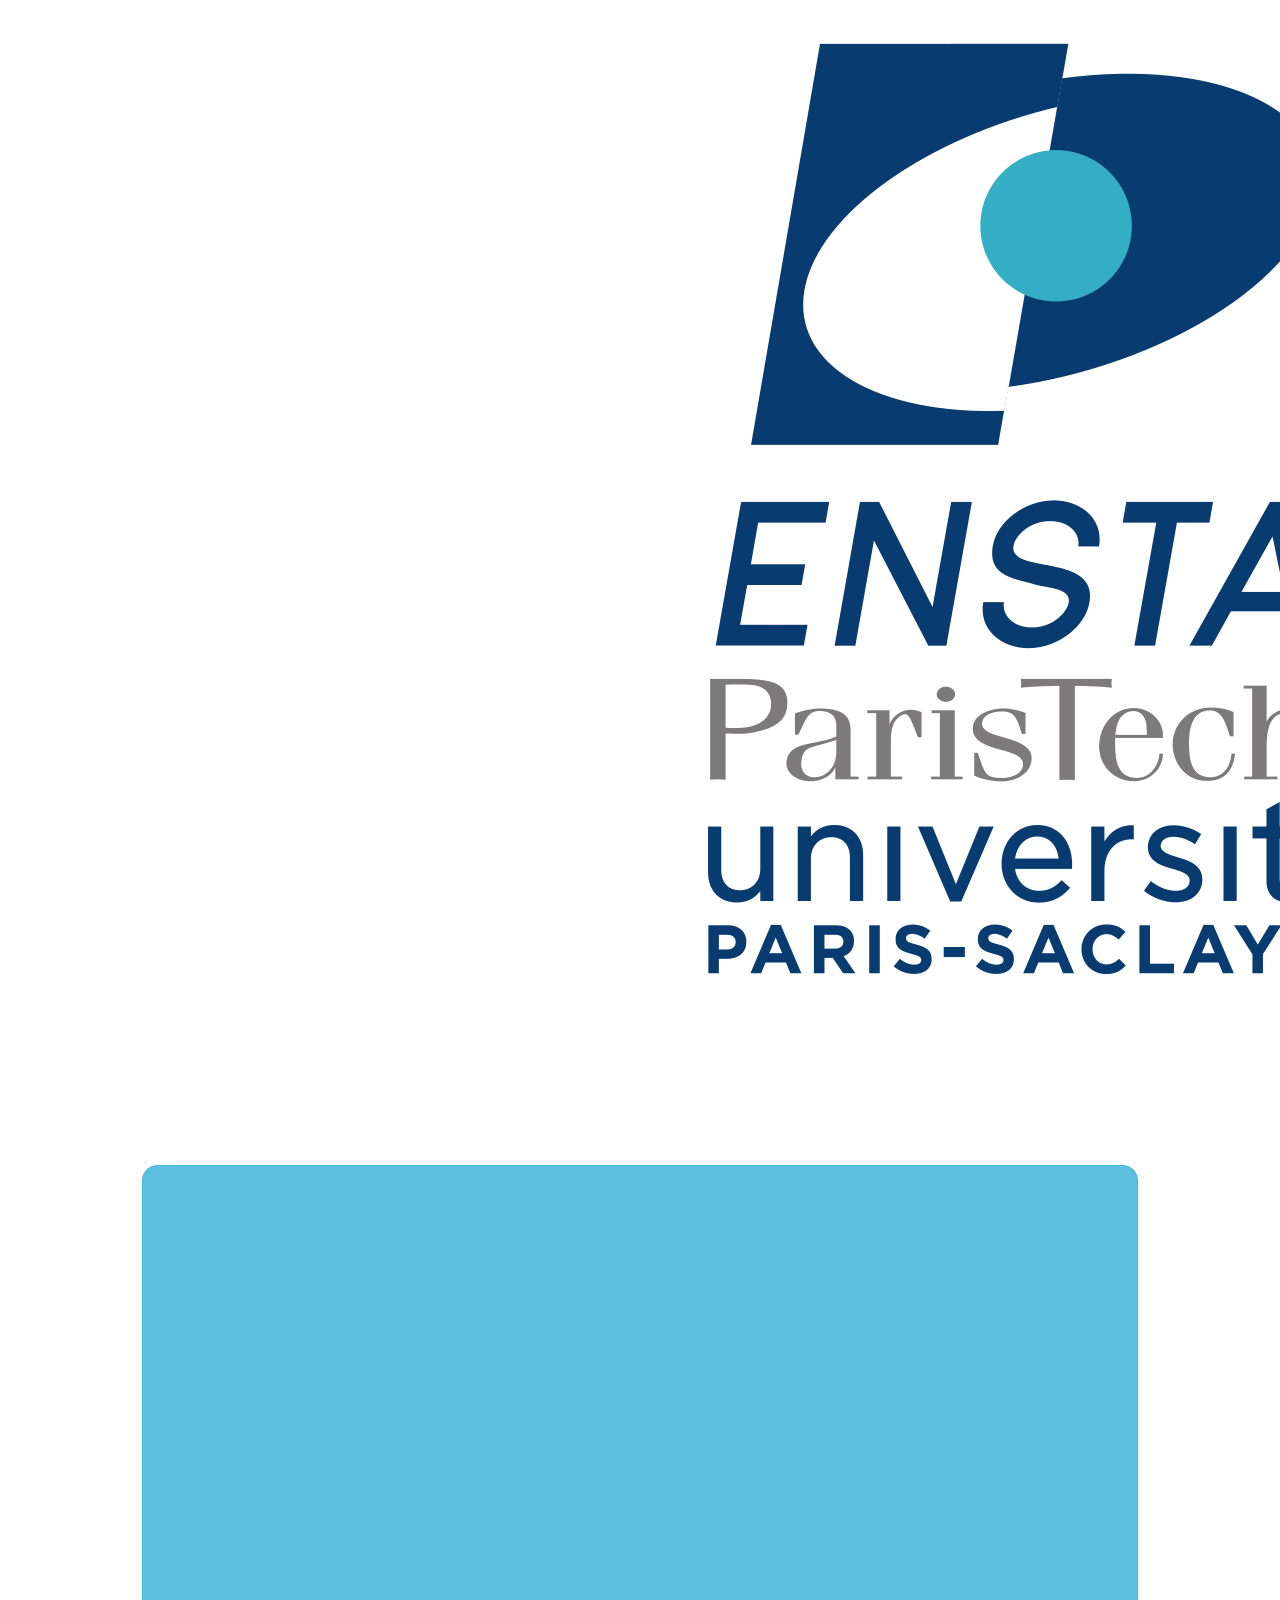
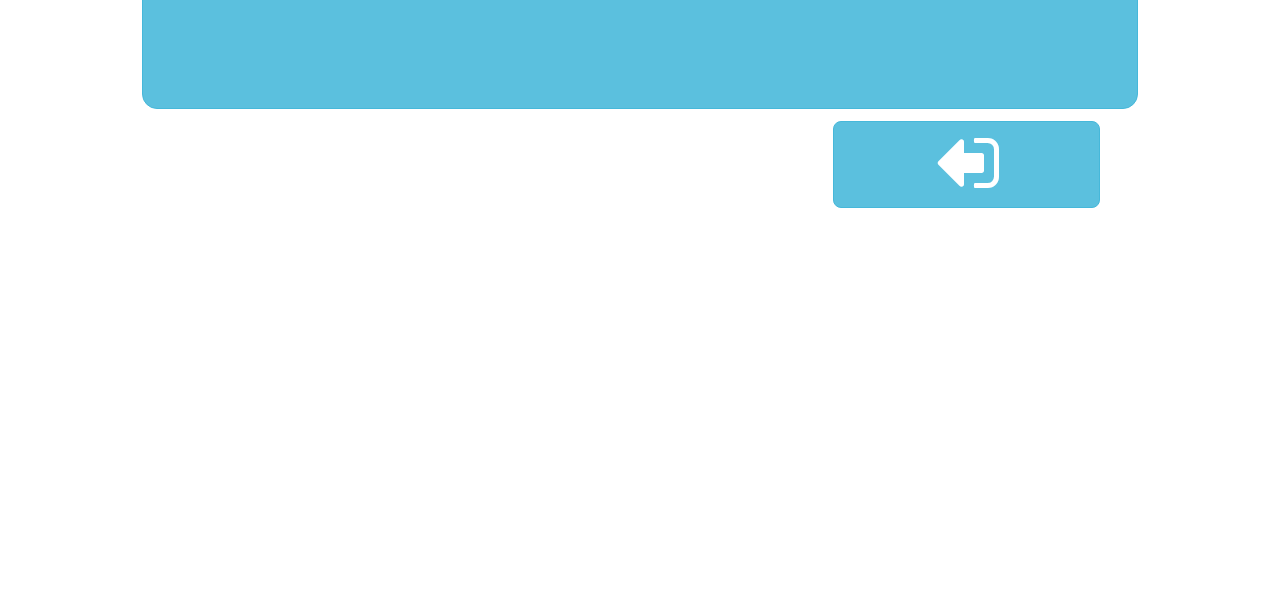
==== client/index.html @ 55a2e540 "server" ====
<!DOCTYPE html>
<html>
<head>
<meta charset="utf-8">


<meta name="viewport" content="width=device-width, initial-scale=1"/>
<!--
    surse externe
-->
<link rel="stylesheet" href="./css/bootstrap.min.css">
<link rel="stylesheet" type="text/css" href="css/bootstrap.min.css">
<link rel="stylesheet" type="text/css" href="font-awesome/css/font-awesome.min.css">
<link rel="stylesheet" type="text/css" href="css/sweetalert2.min.css">
<script type="text/javascript" src="./js/easeljs.min.js"></script>
<script type="text/javascript" src="./js/eventemitter2.min.js"></script>
<script type="text/javascript" src="./js/roslib.min.js"></script>
<!--
   am adaugat pentru view functia removeObject ca sa pot sterge path-ul 
-->
<script type="text/javascript" src="./js/ros2d.min.js"></script>
<script type="text/javascript" src="./js/nav2d.js"></script>
<script type="text/javascript" src="./js/jquery.min.js"></script>
<script type="text/javascript" src="./js/bootstrap.min.js"></script>
<script type="text/javascript" src="js/sweetalert2.min.js"></script>

<!--
    surse interne
-->
<link rel="stylesheet" type="text/css" href="css/start.css">
<script type="text/javascript" src="./js/hbba.js"></script>
<script type="text/javascript" src="js/hmi.js"></script>
<script type="text/javascript" src="js/language.js"></script>
<script type="text/javascript" src="./js/dashboard.js"></script>
<script type="text/javascript" src="js/functions.js"></script>
<script type="text/javascript" src="js/record_questions.js"></script>
<script type="text/javascript" src="js/start_recording.js"></script>
</head>

<body onload="init()">
    
        <!--
            modulul pentru harta
        -->
        <div id="nav"></div>
        <!--
            modulul pentru logo-ul ensta
        -->
        <div id="logo">
            <img src="./img/ensta.png" alt="" style="margin-left: 30%">

            <!--
            butonul pentru afisare
            <button type='button' class='btn btn-info' id='show_map'><span class="btn-main-game-span"></span> </button>
             -->
        </div>
        <!--
            modulul pentru experiment
        -->
        <div id="experiment">

            <!--
                Pagina de start ce contine butonul de start
            -->
            <div id ="start_page">
                <div class="container-app">
                    <div class="row">
                        <div class="col-md-12 col-lg-12" id="info">
                            <h1 id="info_main" class="el_blue"></h1>
                        </div>
                    </div>
                    <!-- <div class="smallempty"></div> -->
                    <div class="bigempty"></div>
                    <div class="row">

                        <button type='button' class='btn btn-info btn-index-game' id='start_quest'><span class="btn-main-game-span"></span> </button>
                    </div>
                </div>
            </div>

            <!--
                Pagina pentru chestionar. Contine:
                -intro unde este afisat butonul de QUIT
                -app unde sunt afisate intrebarile
                -end_quest unde este afisat mesajul de multumire dupa terminarea chestionarului
            -->
            <div id="questions_page">
                <div class="container-app">
                    <div class="row" id="intro">
                        <div class="tinyempty"></div>
            
                        <div class="col-md-6 col-lg-6">
                            <h1 class="el_blue" id="quest_no"></h1>
                        </div>
                        <div class="col-md-6 col-lg-6">
                            <!-- add the buton here for quit -->
                            <button class='btn btn-info btn-game' type='button' id='return'><i class="fa fa-sign-out fa-rotate-180 fa-5x"></i><span class="btn-game-span"> </span></button>
                        </div>
                    </div>
                    <div class="row" id="app">
                        <div class="smallempty"></div>
                        <div class="col-md-12 col-lg-12" id="questions">
                            <h1 class="centering" id="top"></h1>
                            <div class="smallempty"></div>
                            <h1 id="question"></h1>
                            <div class="empty"></div>
                            <!-- <h3 class="centering" id="indiciu"></h3> -->
                        </div>
            
                        <div class="col-md-12 col-lg-12" id="answers">
                            <div class="empty"></div>
                            <!-- here there will be the buttons for the answers. -->
                            
                        </div>
                    </div>
            
                    <div class="row">
                        <div class="col-md-12 col-lg-12" id="end_quest">
                            <div class="bigempty"></div>
                            <h1 class="el_blue" id="end"></h1>
                        </div>
                    </div>
                </div>
            </div>

        </div>
        
        
</body>

</html>
---- client/css/start.css ----
html, body {
	background-color: white;
	font-family: 'Sans-Serif';
	width: 100%;
	height: 100%;
}

h1 {
	text-align: center;
	font-size: 40px;
}
h2 {
	text-align: center;
	font-size: 28px;
}

h3 {
	text-align: center;
	font-size: 15px;
}

#info {
	text-align: center;
}

#info_main_games {
	font-size: 7vh;
}

#includedContent {
	width: 100%;
	/* height: 10%70px; */
	height: 50px;
	background-color: #ef9b0f;
}

.datetime {
	color: #001E67;
}

.menu {
	display: inline;
	white-space: nowrap;
}

.game {
	text-align: center;
}

#btn-menu {
	float: left;
	background-color: red;
}

.container {
	text-align: center;
	vertical-align: text-top;
}

.container-enrichme {
	max-width: 85%;
	margin-left: 7.5%;
}

.container-app {
	max-width: 95%;
	margin-left: 2.5%;
}
.container_modified {
	max-width: 95%;
	/*margin-left: 10%;*/
	text-align: center;
	/*float: right;*/
}

.btn-xlarge {
	padding: 45px 32px;
	line-height: normal;
	-webkit-border-radius: 8px;
	-moz-border-radius: 8px;
	border-radius: 8px;
	margin-right: 2%;
	margin-bottom: 2%;
	max-width: 50%;
}

.btn-container {
	max-width: 80%;
	/*float: right;*/
	text-align: center;
	margin-left: 10%;
	/*margin-: %;*/
}

.btn-index-game {
	/* width: 90%; */
	/* height: 25%; */
	margin-left: 10%;
	width: 80%;
	height: 100%;
	font-size: 27.5vh;
	border-radius: 15px;
	/* vertical-align: text-top; */
	/*margin-top: 2%;*/
}

.btn-index-game_demo {
	width: 95%;
	height: 37%;
	font-size: 5vh;
	border-radius: 10px;
	/*margin-top: 2%;*/
}



.btn-span {
	color: white;
	font-size: 111%;
}

.btn-main-game-span {
	color: white;
	font-size: 150%;
	margin-left: 29%;
}

.btn-huge {
	/*padding: 40px 30px;*/
	width: 31%;
	height: 25%;
	font-size: 45px;
	line-height: normal;
	-webkit-border-radius: 8px;
	-moz-border-radius: 8px;
	border-radius: 8px;
	margin-right: 2%;
	margin-bottom: 2%;
	word-wrap: normal;
	white-space: normal;
}

.btn-game {
	/* padding: 13px 18px; */
	margin-left: 30%;
	width: 45%;
	height: 20%;
	/*padding: 3% 3.1%;*/
	/*font-size: 20px;*/
	line-height: normal;
	-webkit-border-radius: 8px;
	-moz-border-radius: 8px;
	border-radius: 8px;
	white-space: normal;
}

.btn-game-span {
	font-size: 6vh;
}

#top {
	font-size: 4vh;
}

#end {
	margin-top: 20%;
	font-size: 18vh;
}

#question{
	font-size: 5vh;
	color: blue;
}

.btn-main-menu {
	/* padding: 13px 18px; */
	width:  18%;
	height: 90%;
	font-size: 250%;
	/*padding: 3% 3.1%;*/
	/*font-size: 20px;*/
	line-height: normal;
	-webkit-border-radius: 8px;
	-moz-border-radius: 8px;
	border-radius: 8px;
	margin-left: 5%;
}

.btn-ans {
	/*padding: 70px 27px;*/
	/*padding: 30px 25px;*/
	width: 30%;
	height: 200px;
	font-size: 4.5vh;
	line-height: normal;
	-webkit-border-radius: 8px;
	-moz-border-radius: 8px;
	border-radius: 10px;
	margin: 15px;
	white-space: normal;
	/*margin-top: 10px;*/
}

.empty {
	margin-top: 5%;
}

.smallempty {
	margin-top: 2.5%;
}

.tinyempty {
	margin-top: 1%;
}
.bigempty {
	margin-top: 10%;
}

.button {
	font-size: 2.5em;
	display: inline;
}

.el_blue {
	color: blue;
	font-size: 55px;
}

#whattodo{
	/*for physical*/
	font-size: 55px;
}

.centering {
	text-align: center;
}

/* .demo_games {
	margin-top: 0%;
} */

#outer {
	width:  100%;
	text-align: center;
}

.menu_item {
	height: 95%;
}

.btn-modal {
	display: inline;
	width: 20%;
	height: 15%;
	font-size: 40px;
	line-height: normal;
	-webkit-border-radius: 8px;
	-moz-border-radius: 8px;
	border-radius: 8px;
	margin-right: 2%;
	margin-bottom: 2%;
	word-wrap: normal;
	white-space: normal;

}

.modal-xlg {
	width: 60%;
	margin: auto;
}

/* END GAME si FEEDBACK GAMES */
#congrat {
	font-size: 6.5vh;
}

#stat, #time_game {
	font-size: 4.5vh;
}

#finish_title{
	font-size:  6vh;
}
#finish_subtitle {
	font-size: 4.5vh;
}

/* #score_feedback_info, #times_feedback_info {
	font-size: 4vh;
} */

.swal2-styled.swal2-confirm {
	font-size: 5vh;
}

.swal2-styled.swal2-cancel {
	font-size: 5vh;
}
h2#swal2-title.swal2-title {
	font-size: 9vh;
}

div#swal2-content.swal2-content{
	font-size: 6vh;
}

#docking {
	color: white;
}

.text_center {
	text-align: center;
}


#logo {
	margin-left: 30%;
	background-color: white;
}


.login-page-center {
	padding-top: 20%;
	padding-bottom: 20%;
	padding-left: 20%;
	padding-right: 20%;
}

.dan_page {
	width: 100%;
	height: 100%;	
}
.dan_frame {
	width: 100%;
	height: 100%;
	padding-top: 10%;
	padding-bottom: 10%;
	padding-left: 10%;
	padding-right: 10%;
}
.dan_frame_text {
	width: 100%;
	height: 80%;
	text-align: left;
}
.dan_frame_btn {
	width: 10%;
	height: 10%;
	margin-bottom: 5%;
	margin-top: 5%;
	margin-left: 45%;
	margin-right: 45%;
}

.dan_main_page_left {
	width: 25%;
	height: 100%;
	display: inline-block;
	float: left;
}
.dan_main_page_mid {
	width: 49%;
	height: 100%;	
	display: inline-block;
	float: left;
}
.dan_main_page_right {
	width: 25%;
	height: 100%;	
	display: inline-block;
}
.dan_main_page_taks {
	width: 100%;
	height: 50%;	
	padding-top: 5%;
	padding-bottom: 5%;
	padding-left: 5%;
	padding-right: 5%;
}
.dan_main_page_intervention {
	width: 100%;
	height: 50%;	
	padding-top: 5%;
	padding-bottom: 5%;
	padding-left: 5%;
	padding-right: 5%;
}
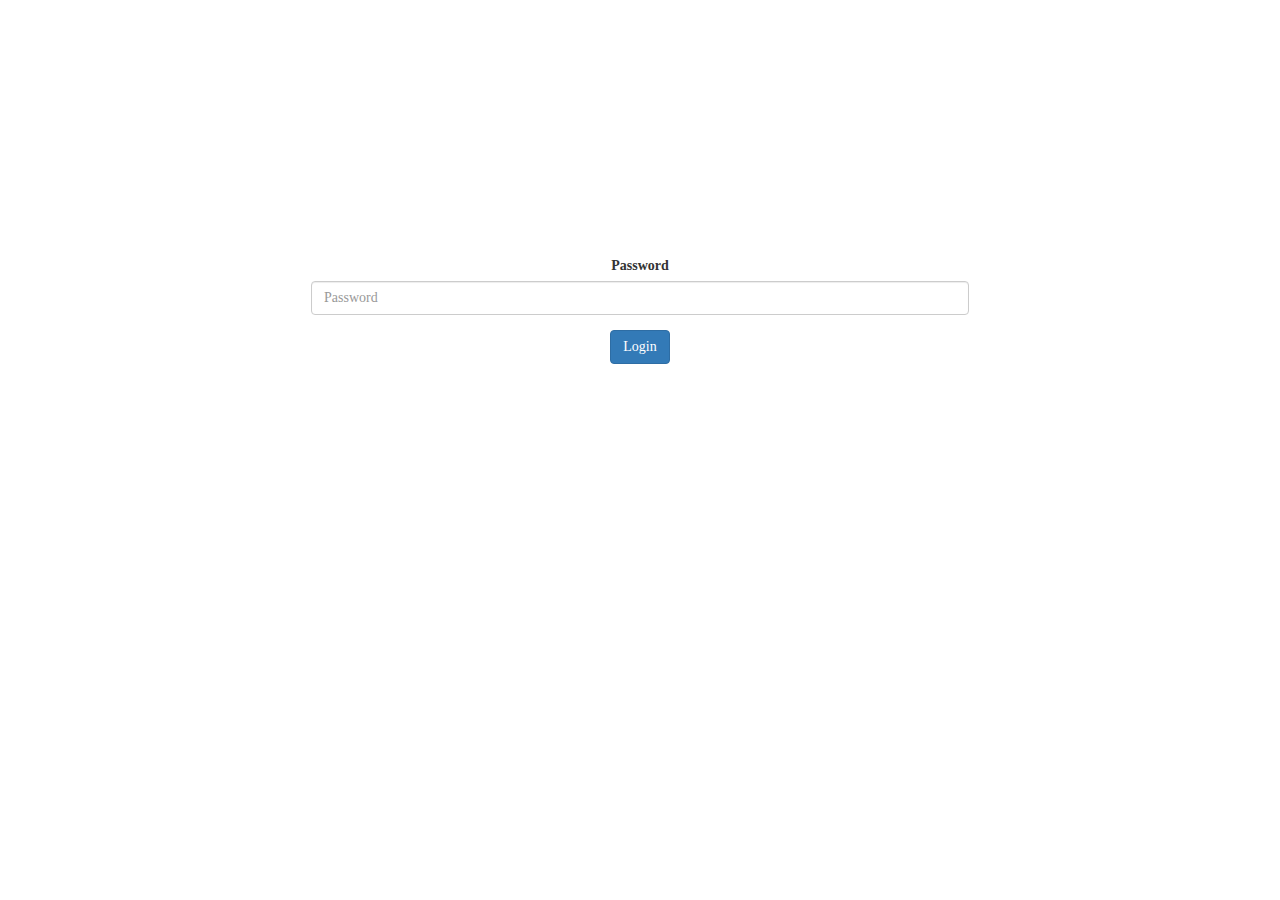
==== commit 93401f32: "patch" ====
--- a/client/index.html
+++ b/client/index.html
@@ -8,13 +8,16 @@
 <!--
     surse externe
 -->
-<link rel="stylesheet" href="./css/bootstrap.min.css">
 <link rel="stylesheet" type="text/css" href="css/bootstrap.min.css">
 <link rel="stylesheet" type="text/css" href="font-awesome/css/font-awesome.min.css">
 <link rel="stylesheet" type="text/css" href="css/sweetalert2.min.css">
+<link rel="stylesheet" type="text/css" href="css/bootstrap-slider.min.css">
+<link rel="stylesheet" type="text/css" href="css/pannellum.css">
 <script type="text/javascript" src="./js/easeljs.min.js"></script>
 <script type="text/javascript" src="./js/eventemitter2.min.js"></script>
 <script type="text/javascript" src="./js/roslib.min.js"></script>
+<script type="text/javascript" src="./js/mjpegcanvas.min.js"></script>
+<script type="text/javascript" src="./js/pannellum.js"></script>
 <!--
    am adaugat pentru view functia removeObject ca sa pot sterge path-ul 
 -->
@@ -23,108 +26,385 @@
 <script type="text/javascript" src="./js/jquery.min.js"></script>
 <script type="text/javascript" src="./js/bootstrap.min.js"></script>
 <script type="text/javascript" src="js/sweetalert2.min.js"></script>
+<script type="text/javascript" src="js/bootstrap-slider.min.js"></script>
 
 <!--
     surse interne
--->
-<link rel="stylesheet" type="text/css" href="css/start.css">
 <script type="text/javascript" src="./js/hbba.js"></script>
 <script type="text/javascript" src="js/hmi.js"></script>
 <script type="text/javascript" src="js/language.js"></script>
-<script type="text/javascript" src="./js/dashboard.js"></script>
 <script type="text/javascript" src="js/functions.js"></script>
 <script type="text/javascript" src="js/record_questions.js"></script>
 <script type="text/javascript" src="js/start_recording.js"></script>
+
+//pentru harta
+<script type="text/javascript" src="./js/dashboard.js"></script>
+
+bootstrap-slider
+-->
+<link rel="stylesheet" type="text/css" href="css/start.css">
+<link rel="stylesheet" type="text/css" href="css/chat.css">
+<script type="text/javascript" src="js/wsros.js"></script>
+<script type="text/javascript" src="js/login_page.js"></script>
+<script type="text/javascript" src="js/experiment_info_page.js"></script>
+<script type="text/javascript" src="js/tiago_info_page.js"></script>
+<script type="text/javascript" src="js/pre_questions_page.js"></script>
+<script type="text/javascript" src="js/task_info_page.js"></script>
+<script type="text/javascript" src="js/main_page.js"></script>
+<script type="text/javascript" src="js/post_questions_page.js"></script>
+<script type="text/javascript" src="js/thank_you_page.js"></script>
+<script type="text/javascript" src="js/main.js"></script>
+<script type="text/javascript" src="js/trust_map.js"></script>
+<script type="text/javascript" src="js/chat.js"></script>
 </head>
 
-<body onload="init()">
+<body onload="init();init_map()">
     
-        <!--
-            modulul pentru harta
+
+    <div id="login_page">
+            <div class="container login-page-center">
+                <!--
+                <div class="form-group">
+                    <label for="login_page_user">User</label>
+                    <input type="text" class="form-control" id="login_page_user" aria-describedby="login_page_user_help" placeholder="Enter user">
+                    <small id="login_page_user_help" class="form-text text-muted">We'll never share your username with anyone else.</small>
+                </div>
+                -->
+                <div class="form-group">
+                    <label for="login_page_password">Password</label>
+                    <input type="text" class="form-control" id="login_page_password" placeholder="Password">
+                </div>
+                <button id="login_page_login_btn" onclick="login_page_login_btn_click()" class="btn btn-primary">Login</button>
+                <div id="login_page_text">
+        
+                </div>
+            </div>
+    </div>
+
+
+    <div id="experiment_info_page" class="dan_page">
+        <div class="dan_frame">
+            <div class="container dan_frame_text">
+                <p id="experiment_info_page_text">
+
+                </p>
+            </div>
+            <button id="experiment_info_page_next_btn" onclick="experiment_info_page_next_btn_click()" class="btn btn-primary dan_frame_btn">
+                Next
+            </button>
+        </div>
+    </div>
+
+    <div id="tiago_info_page" class="dan_page">
+        <div class="dan_frame">
+            <div class="container dan_frame_text">
+                <h1>
+                TIAGo Robot
+                </h1>
+                <div class="tiago_info_page_div">
+                        <p>TIAGo is a robot developed by PAL Robotics, in Spain.
+                        It features:</p>
+                        <ul>
+                        <li>A lidar that helps with the localisation inside the room </li>
+                        <li>A mobile base for moving inside the room</li>
+                        <li>A mobile head with an RGB camera used for viewing and scanning of the enviroment</li>
+                        </ul>
+                </div>
+                <div class="tiago_info_page_div">
+                    <img src='img/tiagofull.JPG' class='rounded float-right' height='300' width='300' style="transform: rotate(90deg);">
+                </div>
+            </div>
+            <button id="tiago_info_page_next_btn" onclick="tiago_info_page_next_btn_click()" class="btn btn-primary dan_frame_btn">
+                Next
+            </button>
+        </div>
+    </div>
+
+
+
+    <div id="task_info_page"  class="dan_page">
+        <div class="dan_frame">
+
+            <div class="container dan_frame_text">
+                <div id="task_info_page_text_1" class="task_info_page_text" hidden>
+                    <div id="task_info_page_task_1_text" class="task_info_page_task_text">
+
+                    </div>
+                    <h1>
+                        How difficult you find this task for Tiago?
+                    </h1>
+                    <div id="task_info_page_task_1_feedback_div" class="task_info_page_feedback_div">
+                        <input id="task_info_page_task_1_slider" type="range"/>
+                    </div>
+                    <div class="task_info_page_task_button">
+                            <button class="btn btn-primary" onclick='task_info_page_task_submit(1)'>Submit</button>
+                    </div>
+                </div>
+
+                <div id="task_info_page_text_2" class="task_info_page_text" hidden>
+                    <div id="task_info_page_task_2_text" class="task_info_page_task_text">
+
+                    </div>
+                    <h1>
+                        How difficult you find this task for Tiago?
+                    </h1>
+                    <div id="task_info_page_task_2_feedback_div" class="task_info_page_feedback_div">
+                        <input id="task_info_page_task_2_slider" type="range"/>
+                    </div>
+                    <div class="task_info_page_task_button">
+                        <button class="btn btn-primary" onclick='task_info_page_task_submit(2)'>Submit</button>
+                    </div>
+                </div> 
+                <div id="task_info_page_text_3" class="task_info_page_text" hidden>
+                    <div id="task_info_page_task_3_text" class="task_info_page_task_text">
+
+                    </div>
+                    <h1>
+                        How difficult you find this task for Tiago?
+                    </h1>
+                    <div id="task_info_page_task_3_feedback_div" class="task_info_page_feedback_div">
+                        <input id="task_info_page_task_3_slider" type="range"/>
+                    </div>
+                    <div class="task_info_page_task_button">
+                        <button class="btn btn-primary" onclick='task_info_page_task_submit(3)'>Submit</button>
+                    </div>
+                </div> 
+                <!--
+                    : in functie de daca avem sau nu chat
+                -->
+                <div id="task_info_page_text_4" hidden>
+                        <div id="task_info_page_points_text">
+    
+                        </div>
+                        <button id="task_info_page_next_btn" onclick="task_info_page_next_btn_click()"  class="btn btn-primary dan_frame_btn">
+                            Next
+                        </button>
+                </div>   
+                <div id="task_info_page_text_5" hidden>
+                        <div id="task_info_page_ui_text">
+    
+                        </div>
+                        <button id="task_info_page_next_btn" onclick="task_info_page_next_btn_click()"  class="btn btn-primary dan_frame_btn">
+                            Next
+                        </button>
+                </div>                
+            </div>
+        </div>
+    </div>
+
+
+
+    <div id="pre_questions_page" class="dan_page">
+        <div class="dan_frame">
+
+            <div class="container dan_frame_text">
+                <h1>
+                    Pre-experiment Questionnaire
+                </h1>
+
+            </div>
+        </div>
+    </div>
+
+    <div id="main_page" class="dan_page">
+        <div id="main_page_task_intervetion" class="dan_main_page_left">
+                <div id="main_page_task_intervetion_task" class="dan_main_page_taks">
+                    <!--
+                        Înainte erau task-urile aici
+                    -->
+                    <div class="card text-center">
+                        <div class="card-header">
+                                <button id="main_page_finish_experiment_btn" class="btn btn-danger" onclick="main_page_finish_experiment()">Finish experiment</button>
+                                <div id ="main_page_total_score">
+                                    Total Score : 0
+                                </div>
+                                <div id ="main_page_timer">
+                                    Timer : no timer
+                                </div>
+                                <div id ="main_page_task_robot_status">
+                                    Status : no status
+                                </div>
+                        </div>
+                        <div class="card-body">
+                            <button id="main_page_chose_task_btn" class="btn btn-success" onclick="main_page_chose_task()">Chose next task</button>
+                        </div>
+                        <div class="card-body">
+                            <p></p>
+                            <button id="" class="btn btn-primary" onclick="main_page_info_button()">Informations about interface</button>
+                        </div>
+                        <div class="card-body">
+                            <div id="main_page_task_intervetion_intervention_button_div">
+                                <p></p>
+                                <button id="main_page_task_intervetion_intervention_btn" class="btn btn-success" onclick="main_page_intervention()">Have an intervention</button>
+                            </div>
+                        </div>
+                        <div class="card-body">
+                            <div id="main_page_task_intervetion_finish_intervention_button_div">
+                                <p></p>
+                                <button id="main_page_task_intervetion_finish_intervention_btn" class="btn btn-danger" onclick="main_page_finish_intervention()">Finish my intervention</button>
+                            </div>
+                        </div>
+                    </div>
+                </div>
+                <div id="main_page_task_intervetion_intervention" class="dan_main_page_intervention">
+                    <div id="main_page_task_intervetion_head_sliders_div" class="main_page_task_intervetion_head_sliders" hidden>
+                            <div class="main_page_task_intervetion_head_sliders_div_buttton">
+                                <button id="main_page_task_intervetion_head_sliders_div_buttton" onclick="main_page_scan_task()" class="btn btn-primary">SCAN</button>
+                            </div>
+                            <p class="main_page_task_intervetion_head_sliders_text">Head Move:</p>
+                            <div id="main_page_task_intervetion_head_left_right_slider_div" class="main_page_task_intervetion_head_left_right_slider_div">
+                                <input id="main_page_task_intervetion_head_left_right_slider" type="range"/>
+                            </div>
+                            <div id="main_page_task_intervetion_head_up_down_slider_div" class="main_page_task_intervetion_head_up_down_slider_div">
+                                <input id="main_page_task_intervetion_head_up_down_slider" type="range"/>
+                            </div>
+                    </div>
+
+                    <div id="main_page_task_intervetion_move_base_arrows" class="main_page_task_intervetion_move_base_arrows" hidden>
+                        <div class="main_page_task_intervetion_move_base_arrows_up_buttton">
+                            <button id="main_page_task_intervetion_move_base_arrows_up_buttton" onclick="main_page_move_btn(1)" class="btn btn-primary">FOWARD</button>
+                        </div>
+                        <div class="main_page_task_intervetion_move_base_arrows_down_butttons">
+                            <button id="main_page_task_intervetion_move_base_arrows_left_buttton" onclick="main_page_move_btn(3)" class="btn btn-primary">LEFT</button>
+                            <button id="main_page_task_intervetion_move_base_arrows_down_buttton" onclick="main_page_move_btn(2)" class="btn btn-primary">BACK</button>
+                            <button id="main_page_task_intervetion_move_base_arrows_right_buttton" onclick="main_page_move_btn(4)" class="btn btn-primary">RIGHT</button>
+                        </div>
+                    </div>
+
+                    <div id="main_page_task_intervetion_scan" class="main_page_task_intervetion_scan" hidden>
+                        <!--
+                            : in functie de task diferite raspunsuri
+                        -->
+                        <div id="main_page_task_intervetion_scan_task_1" hidden>
+                            <div class="form-check">
+                                <input class="form-check-input" type="checkbox" id="main_page_task_intervetion_scan_task_1_has_object">
+                                <label class="form-check-label" for="main_page_task_intervetion_scan_task_1_has_object">
+                                    Plant
+                                </label>
+                            </div>
+                        </div>
+                        <div id="main_page_task_intervetion_scan_task_2" hidden>
+                            <label for="main_page_task_intervetion_scan_task_2_room">Type of room</label>
+                            <select class="form-control" id="main_page_task_intervetion_scan_task_2_room">
+                              <option>Bedroom</option>
+                              <option>Bathroom</option>
+                              <option>Livingroom</option>
+                              <option>Kitchen</option>
+                            </select>
+                        </div>
+                        <div id="main_page_task_intervetion_scan_task_3" hidden>
+                            <div class="form-check">
+                                <input class="form-check-input" type="checkbox" id="main_page_task_intervetion_scan_task_3_has_object_1">
+                                <label class="form-check-label" for="main_page_task_intervetion_scan_task_3_has_object_1">
+                                    Cofee table
+                                </label>
+                            </div>
+                            <div class="form-check">
+                                <input class="form-check-input" type="checkbox" id="main_page_task_intervetion_scan_task_3_has_object_2">
+                                <label class="form-check-label" for="main_page_task_intervetion_scan_task_3_has_object_2">
+                                    Couch
+                                </label>
+                            </div>
+                            <div class="form-check">
+                                <input class="form-check-input" type="checkbox" id="main_page_task_intervetion_scan_task_3_has_object_3">
+                                <label class="form-check-label" for="main_page_task_intervetion_scan_task_3_has_object_3">
+                                    Bed
+                                </label>
+                            </div>
+                            <div class="form-check">
+                                <input class="form-check-input" type="checkbox" id="main_page_task_intervetion_scan_task_3_has_object_4">
+                                <label class="form-check-label" for="main_page_task_intervetion_scan_task_3_has_object_4">
+                                    Chair
+                                </label>
+                            </div>
+                            <div class="form-check">
+                                <input class="form-check-input" type="checkbox" id="main_page_task_intervetion_scan_task_3_has_object_5">
+                                <label class="form-check-label" for="main_page_task_intervetion_scan_task_3_has_object_5">
+                                    Xbox
+                                </label>
+                            </div>
+                        </div>
+                    </div>
+                    
+                </div>
+        </div>
+        <div id="main_page_info" class="dan_main_page_mid">
+
+            <div id="main_page_rgb_robot_div" class="main_page_info_nav">
+                <img id="main_page_rgb_robot_img_center" class="main_page_image" hidden>
+                <!--
+                    : panorama
+                -->
+                <div id="main_page_rgb_robot_img_1" class="main_page_image" hidden>
+                    </div>
+                <div id="main_page_rgb_robot_img_2" class="main_page_image" hidden>
+                    </div>
+                <video id="main_page_robot_video_1" class="main_page_image" hidden></video>
+                <video id="main_page_robot_video_2" class="main_page_image" hidden></video>
+                <video id="main_page_robot_video_3" class="main_page_image" hidden></video>
+            </div>
+
+            <div id="main_page_info_nav" class="main_page_info_nav">
+
+            </div>
+
+            <div id="main_page_rgb_map_div" class="main_page_info_nav">
+                <img id="main_page_rgb_room_img_center" class="main_page_image" hidden>
+                <img id="main_page_rgb_room_img_1" class="main_page_image" hidden>
+                <img id="main_page_rgb_room_img_2" class="main_page_image" hidden>
+                <video id="main_page_room_video_1" class="main_page_image" hidden></video>
+                <video id="main_page_room_video_2" class="main_page_image" hidden></video>
+                <video id="main_page_room_video_3" class="main_page_image" hidden></video>
+            </div>
+        </div>
+        <div id="main_page_chat_bot" class="dan_main_page_right">
+
+            <div id="main_page_chat_interface" class="frame">
+                    <div class="chat_messages_div">
+                            <ul id="chat_messages" class="chat_ul"></ul>
+                    </div>
+                    <div class="chat_write_div">
+                        <div class="macro chat_text_to_send">                        
+                            <div class="text text-r" style="background:whitesmoke !important; width: 100%">
+                                <input id="chat_text_to_send" class="mytext" placeholder="Type a message"/>
+                            </div> 
+        
+                        </div>
+                        <div style="padding:10px;" class="send_message_button_div">
+                            <button id="chat_send_message_button" onclick="chat_send_message_button_click()" class="send_message_button">
+                            </button>
+                        </div>                
+                    </div>
+
+            </div>
+<!--
+                <iframe
+                allow="microphone;"
+                width="350"
+                height="430"
+                src="https://console.dialogflow.com/api-client/demo/embedded/d57b1b63-2ae7-44d7-a3d9-e99928e734ce">
+            </iframe>
         -->
-        <div id="nav"></div>
-        <!--
-            modulul pentru logo-ul ensta
-        -->
-        <div id="logo">
-            <img src="./img/ensta.png" alt="" style="margin-left: 30%">
-
-            <!--
-            butonul pentru afisare
-            <button type='button' class='btn btn-info' id='show_map'><span class="btn-main-game-span"></span> </button>
-             -->
-        </div>
-        <!--
-            modulul pentru experiment
-        -->
-        <div id="experiment">
-
-            <!--
-                Pagina de start ce contine butonul de start
-            -->
-            <div id ="start_page">
-                <div class="container-app">
-                    <div class="row">
-                        <div class="col-md-12 col-lg-12" id="info">
-                            <h1 id="info_main" class="el_blue"></h1>
-                        </div>
-                    </div>
-                    <!-- <div class="smallempty"></div> -->
-                    <div class="bigempty"></div>
-                    <div class="row">
-
-                        <button type='button' class='btn btn-info btn-index-game' id='start_quest'><span class="btn-main-game-span"></span> </button>
-                    </div>
-                </div>
-            </div>
-
-            <!--
-                Pagina pentru chestionar. Contine:
-                -intro unde este afisat butonul de QUIT
-                -app unde sunt afisate intrebarile
-                -end_quest unde este afisat mesajul de multumire dupa terminarea chestionarului
-            -->
-            <div id="questions_page">
-                <div class="container-app">
-                    <div class="row" id="intro">
-                        <div class="tinyempty"></div>
-            
-                        <div class="col-md-6 col-lg-6">
-                            <h1 class="el_blue" id="quest_no"></h1>
-                        </div>
-                        <div class="col-md-6 col-lg-6">
-                            <!-- add the buton here for quit -->
-                            <button class='btn btn-info btn-game' type='button' id='return'><i class="fa fa-sign-out fa-rotate-180 fa-5x"></i><span class="btn-game-span"> </span></button>
-                        </div>
-                    </div>
-                    <div class="row" id="app">
-                        <div class="smallempty"></div>
-                        <div class="col-md-12 col-lg-12" id="questions">
-                            <h1 class="centering" id="top"></h1>
-                            <div class="smallempty"></div>
-                            <h1 id="question"></h1>
-                            <div class="empty"></div>
-                            <!-- <h3 class="centering" id="indiciu"></h3> -->
-                        </div>
-            
-                        <div class="col-md-12 col-lg-12" id="answers">
-                            <div class="empty"></div>
-                            <!-- here there will be the buttons for the answers. -->
-                            
-                        </div>
-                    </div>
-            
-                    <div class="row">
-                        <div class="col-md-12 col-lg-12" id="end_quest">
-                            <div class="bigempty"></div>
-                            <h1 class="el_blue" id="end"></h1>
-                        </div>
-                    </div>
-                </div>
-            </div>
-
-        </div>
-        
+        </div>
+    </div>
+
+    <div id="post_questions_page">
+        <div class="dan_frame">
+
+            <div class="container dan_frame_text">
+                
+            </div>
+        </div>
+    </div>
+
+
+    <div id="thank_you_page">
+        <div class="dan_frame">
+            <div id="thank_you_page_text">
+                <h1>THANK YOU FOR PARTICIPATING</h1>
+            </div>
+        </div>
+    </div>
         
 </body>
 
--- a/client/css/pannellum.css
+++ b/client/css/pannellum.css
@@ -0,0 +1,2 @@
+/* Pannellum 2.3.2, https://github.com/mpetroff/pannellum */
+.pnlm-container{margin:0;padding:0;overflow:hidden;position:relative;cursor:default;width:100%;height:100%;font-family:Helvetica,"Nimbus Sans L","Liberation Sans",Arial,sans-serif;background:#f4f4f4 url('data:image/svg+xml,%3Csvg%20xmlns%3D%22http%3A%2F%2Fwww.w3.org%2F2000%2Fsvg%22%20width%3D%2267%22%20height%3D%22100%22%20viewBox%3D%220%200%2067%20100%22%3E%0A%3Cpath%20stroke%3D%22%23ccc%22%20fill%3D%22none%22%20d%3D%22M33.5%2C50%2C0%2C63%2C33.5%2C75%2C67%2C63%2C33.5%2C50m-33.5-50%2C67%2C25m-0.5%2C0%2C0%2C75m-66.5-75%2C67-25m-33.5%2C75%2C0%2C25m0-100%2C0%2C50%22%2F%3E%0A%3C%2Fsvg%3E%0A') repeat;-webkit-user-select:none;-khtml-user-select:none;-moz-user-select:none;-o-user-select:none;-ms-user-select:none;user-select:none;outline:0;line-height:1.4;contain:content}.pnlm-container *{box-sizing:content-box}.pnlm-grab{cursor:url('data:image/svg+xml,%3Csvg%20xmlns%3D%22http%3A%2F%2Fwww.w3.org%2F2000%2Fsvg%22%20height%3D%2226%22%20width%3D%2226%22%3E%0A%3Cpath%20stroke%3D%22%23000%22%20stroke-width%3D%221px%22%20fill%3D%22%23fff%22%20d%3D%22m15.3%2020.5s6.38-6.73%204.64-8.24-3.47%201.01-3.47%201.01%203.61-5.72%201.41-6.49c-2.2-0.769-3.33%204.36-3.33%204.36s0.873-5.76-1.06-5.76-1.58%205.39-1.58%205.39-0.574-4.59-2.18-4.12c-1.61%200.468-0.572%205.51-0.572%205.51s-1.58-4.89-2.93-3.79c-1.35%201.11%200.258%205.25%200.572%206.62%200.836%202.43%202.03%202.94%202.17%205.55%22%2F%3E%0A%3C%2Fsvg%3E%0A') 12 8,default}.pnlm-grabbing{cursor:url('data:image/svg+xml,%3Csvg%20xmlns%3D%22http%3A%2F%2Fwww.w3.org%2F2000%2Fsvg%22%20height%3D%2226%22%20width%3D%2226%22%3E%0A%3Cpath%20stroke%3D%22%23000%22%20stroke-width%3D%221px%22%20fill%3D%22%23fff%22%20d%3D%22m15.3%2020.5s5.07-5.29%203.77-6.74c-1.31-1.45-2.53%200.14-2.53%200.14s2.74-3.29%200.535-4.06c-2.2-0.769-2.52%201.3-2.52%201.3s0.81-2.13-1.12-2.13-1.52%201.77-1.52%201.77-0.261-1.59-1.87-1.12c-1.61%200.468-0.874%202.17-0.874%202.17s-0.651-1.55-2-0.445c-1.35%201.11-0.68%202.25-0.365%203.62%200.836%202.43%202.03%202.94%202.17%205.55%22%2F%3E%0A%3C%2Fsvg%3E%0A') 12 8,default}.pnlm-sprite{background-image:url('data:image/svg+xml,%3Csvg%20xmlns%3D%22http%3A%2F%2Fwww.w3.org%2F2000%2Fsvg%22%20width%3D%2226%22%20height%3D%22208%22%3E%0A%3Ccircle%20fill-opacity%3D%22.78%22%20cy%3D%22117%22%20cx%3D%2213%22%20r%3D%2211%22%20fill%3D%22%23fff%22%2F%3E%0A%3Ccircle%20fill-opacity%3D%22.78%22%20cy%3D%22143%22%20cx%3D%2213%22%20r%3D%2211%22%20fill%3D%22%23fff%22%2F%3E%0A%3Ccircle%20cy%3D%22169%22%20cx%3D%2213%22%20r%3D%227%22%20fill%3D%22none%22%20stroke%3D%22%23000%22%20stroke-width%3D%222%22%2F%3E%0A%3Ccircle%20cy%3D%22195%22%20cx%3D%2213%22%20r%3D%227%22%20fill%3D%22none%22%20stroke%3D%22%23000%22%20stroke-width%3D%222%22%2F%3E%0A%3Ccircle%20cx%3D%2213%22%20cy%3D%22195%22%20r%3D%222.5%22%2F%3E%0A%3Cpath%20d%3D%22m5%2083v6h2v-4h4v-2zm10%200v2h4v4h2v-6zm-5%205v6h6v-6zm-5%205v6h6v-2h-4v-4zm14%200v4h-4v2h6v-6z%22%2F%3E%0A%3Cpath%20d%3D%22m13%20110a7%207%200%200%200%20-7%207%207%207%200%200%200%207%207%207%207%200%200%200%207%20-7%207%207%200%200%200%20-7%20-7zm-1%203h2v2h-2zm0%203h2v5h-2z%22%2F%3E%0A%3Cpath%20d%3D%22m5%2057v6h2v-4h4v-2zm10%200v2h4v4h2v-6zm-10%2010v6h6v-2h-4v-4zm14%200v4h-4v2h6v-6z%22%2F%3E%0A%3Cpath%20d%3D%22m17%2038v2h-8v-2z%22%2F%3E%0A%3Cpath%20d%3D%22m12%209v3h-3v2h3v3h2v-3h3v-2h-3v-3z%22%2F%3E%0A%3Cpath%20d%3D%22m13%20136-6.125%206.125h4.375v7.875h3.5v-7.875h4.375z%22%2F%3E%0A%3Cpath%20d%3D%22m10.428%20173.33v-5.77l5-2.89v5.77zm1-1.73%203-1.73-3.001-1.74z%22%2F%3E%0A%3C%2Fsvg%3E%0A')}.pnlm-container:-moz-full-screen{height:100%!important;width:100%!important}.pnlm-container:-webkit-full-screen{height:100%!important;width:100%!important}.pnlm-container:-ms-fullscreen{height:100%!important;width:100%!important}.pnlm-container:fullscreen{height:100%!important;width:100%!important}.pnlm-render-container{cursor:inherit;position:absolute;height:100%;width:100%}.pnlm-controls{margin-top:4px;background-color:#fff;border:1px solid #999;border-color:rgba(0,0,0,0.4);border-radius:3px;cursor:pointer;z-index:2;-webkit-transform:translateZ(9999px);transform:translateZ(9999px)}.pnlm-control:hover{background-color:#f8f8f8}.pnlm-controls-container{position:absolute;top:0;left:4px;z-index:1}.pnlm-zoom-controls{width:26px;height:52px}.pnlm-zoom-in{width:100%;height:50%;position:absolute;top:0;border-radius:3px 3px 0 0}.pnlm-zoom-out{width:100%;height:50%;position:absolute;bottom:0;background-position:0 -26px;border-top:1px solid #ddd;border-top-color:rgba(0,0,0,0.10);border-radius:0 0 3px 3px}.pnlm-fullscreen-toggle-button,.pnlm-orientation-button,.pnlm-hot-spot-debug-indicator{width:26px;height:26px}.pnlm-hot-spot-debug-indicator{position:absolute;top:50%;left:50%;width:26px;height:26px;margin:-13px 0 0 -13px;background-color:rgba(255,255,255,0.5);border-radius:13px;display:none}.pnlm-orientation-button-inactive{background-position:0 -156px}.pnlm-orientation-button-active{background-position:0 -182px}.pnlm-fullscreen-toggle-button-inactive{background-position:0 -52px}.pnlm-fullscreen-toggle-button-active{background-position:0 -78px}.pnlm-panorama-info{position:absolute;bottom:4px;background-color:rgba(0,0,0,0.7);border-radius:0 3px 3px 0;padding-right:10px;color:#fff;text-align:left;display:none;z-index:2;-webkit-transform:translateZ(9999px);transform:translateZ(9999px)}.pnlm-title-box{position:relative;font-size:20px;display:table;padding-left:5px;margin-bottom:3px}.pnlm-author-box{position:relative;font-size:12px;display:table;padding-left:5px}.pnlm-load-box{position:absolute;top:50%;left:50%;width:200px;height:150px;margin:-75px 0 0 -100px;background-color:rgba(0,0,0,0.7);border-radius:3px;text-align:center;font-size:20px;display:none;color:#fff}.pnlm-load-box p{margin:20px 0}.pnlm-lbox{position:absolute;top:50%;left:50%;width:20px;height:20px;margin:-10px 0 0 -10px;display:none}.pnlm-loading{animation-duration:1.5s;-webkit-animation-duration:1.5s;animation-name:pnlm-mv;-webkit-animation-name:pnlm-mv;animation-iteration-count:infinite;-webkit-animation-iteration-count:infinite;animation-timing-function:linear;-webkit-animation-timing-function:linear;height:10px;width:10px;background-color:#fff;position:relative}@keyframes pnlm-mv{from{left:0;top:0}25%{left:10px;top:0}50%{left:10px;top:10px}75%{left:0;top:10px}to{left:0;top:0}}@-webkit-keyframes pnlm-mv{from{left:0;top:0}25%{left:10px;top:0}50%{left:10px;top:10px}75%{left:0;top:10px}to{left:0;top:0}}.pnlm-load-button{position:absolute;top:50%;left:50%;width:200px;height:100px;margin:-50px 0 0 -100px;background-color:rgba(0,0,0,.7);border-radius:3px;text-align:center;font-size:20px;display:table;color:#fff;cursor:pointer}.pnlm-load-button:hover{background-color:rgba(0,0,0,.8)}.pnlm-load-button p{display:table-cell;vertical-align:middle}.pnlm-info-box{font-size:15px;position:absolute;top:50%;left:50%;width:200px;height:150px;margin:-75px 0 0 -100px;background-color:#000;border-radius:3px;display:table;text-align:center;color:#fff;table-layout:fixed}.pnlm-info-box a{color:#fff;word-wrap:break-word;overflow-wrap:break-word}.pnlm-info-box p{display:table-cell;vertical-align:middle;padding:0 5px 0 5px}.pnlm-error-msg{display:none}.pnlm-about-msg{font-size:11px;line-height:11px;color:#fff;padding:5px 8px 5px 8px;background:rgba(0,0,0,0.7);border-radius:3px;position:absolute;top:50px;left:50px;display:none;opacity:0;-moz-transition:opacity .3s ease-in-out;-webkit-transition:opacity .3s ease-in-out;-o-transition:opacity .3s ease-in-out;-ms-transition:opacity .3s ease-in-out;transition:opacity .3s ease-in-out;z-index:1}.pnlm-about-msg a:link,.pnlm-about-msg a:visited{color:#fff}.pnlm-about-msg a:hover,.pnlm-about-msg a:active{color:#eee}.pnlm-hotspot-base{position:absolute;visibility:hidden;cursor:default;vertical-align:middle;top:0;z-index:1}.pnlm-hotspot{height:26px;width:26px;border-radius:13px}.pnlm-hotspot:hover{background-color:rgba(255,255,255,0.2)}.pnlm-hotspot.pnlm-info{background-position:0 -104px}.pnlm-hotspot.pnlm-scene{background-position:0 -130px}div.pnlm-tooltip span{visibility:hidden;position:absolute;border-radius:3px;background-color:rgba(0,0,0,0.7);color:#fff;text-align:center;max-width:200px;padding:5px 10px;margin-left:-220px;cursor:default}div.pnlm-tooltip:hover span{visibility:visible}div.pnlm-tooltip:hover span:after{content:'';position:absolute;width:0;height:0;border-width:10px;border-style:solid;border-color:rgba(0,0,0,0.7) transparent transparent transparent;bottom:-20px;left:-10px;margin:0 50%}.pnlm-compass{position:absolute;width:50px;height:50px;right:4px;bottom:4px;border-radius:25px;background-image:url('data:image/svg+xml,%3Csvg%20xmlns%3D%22http%3A%2F%2Fwww.w3.org%2F2000%2Fsvg%22%20height%3D%2250%22%20width%3D%2250%22%3E%0A%3Cpath%20d%3D%22m24.5078%206-3.2578%2018h7.5l-3.25781-18h-0.984376zm-3.2578%2020%203.2578%2018h0.9844l3.2578-18h-7.5zm1.19531%200.9941h5.10938l-2.5547%2014.1075-2.5547-14.1075z%22%2F%3E%0A%3C%2Fsvg%3E%0A');cursor:default;display:none}.pnlm-world{position:absolute;left:50%;top:50%}.pnlm-face{position:absolute;-webkit-transform-origin:0 0;transform-origin:0 0}.pnlm-dragfix,.pnlm-preview-img{position:absolute;height:100%;width:100%}.pnlm-preview-img{background-size:cover;background-position:center}.pnlm-lbar{width:150px;margin:0 auto;border:#fff 1px solid;height:6px}.pnlm-lbar-fill{background:#fff;height:100%;width:0}.pnlm-lmsg{font-size:12px}.pnlm-fade-img{position:absolute;top:0;left:0}--- a/client/css/start.css
+++ b/client/css/start.css
@@ -371,7 +371,7 @@
 }
 .dan_main_page_taks {
 	width: 100%;
-	height: 50%;	
+	height: 35%;	
 	padding-top: 5%;
 	padding-bottom: 5%;
 	padding-left: 5%;
@@ -379,9 +379,175 @@
 }
 .dan_main_page_intervention {
 	width: 100%;
-	height: 50%;	
+	height: 63%;	
 	padding-top: 5%;
 	padding-bottom: 5%;
 	padding-left: 5%;
 	padding-right: 5%;
+	text-align: center;
+}
+.main_page_task_intervetion_intervention_button_div {
+	width: 100%;
+	height: 12%;
+	text-align: center;
+	padding-top: 5%;
+	padding-bottom: 5%;
+	padding-left: 5%;
+	padding-right: 5%;
+}
+.main_page_task_intervetion_head_sliders {
+	width: 100%;
+	height: 75%;
+	text-align: center;
+}
+.main_page_task_intervetion_finish_intervention_button_div {
+	width: 100%;
+	height: 12%;
+	text-align: center;
+	padding-top: 5%;
+	padding-bottom: 5%;
+	padding-left: 5%;
+	padding-right: 5%;
+}
+.main_page_task_intervetion_head_sliders_text {
+	width: 100%;
+	height: 5%;
+}
+.main_page_task_intervetion_head_left_right_slider_div {
+	width: 100%;
+	height: 15%;
+}
+.main_page_task_intervetion_head_up_down_slider_div {
+	width: 100%;
+	height: 50%;
+	text-align: center;
+}
+.main_page_task_intervetion_head_sliders_div_buttton {
+	height: 10%;
+}
+.main_page_task_intervetion_move_base_arrows {
+	width: 100%;
+	height: 75%;
+	padding-top: 5%;
+	padding-bottom: 5%;
+	padding-left: 5%;
+	padding-right: 5%;
+}
+.main_page_task_intervetion_move_base_arrows_up_buttton {
+	display: block;
+	width: 100%;
+	padding-bottom: 5%;
+}
+
+.main_page_task_intervetion_move_base_arrows_down_butttons {
+	width: 100%;
+	height: 50%;
+}
+.main_page_task_intervetion_scan {
+	width: 100%;
+	height: 75%;
+	padding-top: 5%;
+	padding-bottom: 5%;
+	padding-left: 5%;
+	padding-right: 5%;
+}
+
+.main_page_info_nav {
+	width: 100%;
+	height: 33%;
+}
+
+.main_page_image {
+	width: 100%;
+	height: 100%;
+	max-width: 100%;
+	max-height: 100%;
+}
+
+.main_page_info_header {
+	max-width: 100%;
+	max-height: 10%;
+	height: 10%;
+}
+
+.main_page_chat_bot_info_btn {
+	height: 19%;
+	width: 100%;
+	padding: 10%;
+	text-align: center;
+}
+
+.main_page_info_info_btn {
+	padding: 10%;
+	text-align: center;
+	width: 30%;
+}
+
+.task_info_page_feedback_div {
+	width: 100%;
+	height: 20%;
+	text-align: center;
+
+}
+.task_info_page_text {
+	width: 100%;
+	height: 100%;
+}
+.task_info_page_task_text{
+	width: 100%;
+	height: 40%;
+}
+.task_info_page_task_button {
+	width: 100%;
+	height: 40%;
+	text-align: center;
+}
+
+/*
+pre question page
+*/
+.pre_questions_page_button_div {
+	width: 100%;
+	height: 40%;
+	text-align: center;
+}
+.pre_questions_page_feedback_div {
+	width: 100%;
+	height: 50%;
+	text-align: center;
+	display: block;
+	margin: 40px;
+}
+.pre_questions_page_text {
+	width: 100%;
+	height: 100%;
+}
+.pre_questions_page_button {
+	margin: 10px;
+	width: 340px;
+}
+.post_questions_page_button_div {
+	width: 100%;
+	height: 40%;
+	text-align: center;
+}
+.post_questions_page_feedback_div {
+	width: 100%;
+	height: 50%;
+	text-align: center;
+	display: block;
+	margin: 40px;
+}
+.post_questions_page_text {
+	width: 100%;
+	height: 100%;
+}
+
+.tiago_info_page_div {
+	width: 49%;
+	float: left;
+}
+.swal2-radio {
+	display: grid !important;
+	font-size: x-large;
 }--- a/client/css/chat.css
+++ b/client/css/chat.css
@@ -0,0 +1,115 @@
+.mytext{
+    border:0;padding:10px;background:whitesmoke;
+}
+.text{
+    width:75%;display:flex;flex-direction:column;
+}
+.text > p:first-of-type{
+    width:100%;line-height: 13px;font-size: 12px;
+}
+.text > p:last-of-type{
+    width:100%;text-align:right;color:silver;
+}
+.text-l{
+    float:left;padding-right:10px;
+}        
+.text-r{
+    float:right;padding-left:10px;
+}
+.avatar{
+    display:flex;
+    justify-content:center;
+    align-items:center;
+    width:25%;
+    float:left;
+    padding-right:10px;
+}
+.macro{
+    border-radius:5px;padding:5px;display:flex;
+}
+.msj-rta{
+    float:right;background:whitesmoke;
+}
+.msj{
+    float:left;background:white;
+}
+.frame{
+    background:#e0e0de;
+    overflow:hidden;
+    padding:0;
+    width: 100%;
+    height: 100%;
+    border-radius: 10px;
+}
+.chat_text_to_send {
+    float: left;
+    display: flex;
+    width: 80%;
+    background:whitesmoke;
+    border-radius: 5px;
+}
+.chat_text_writed {
+    float:right;
+}
+.send_message_button_div {
+    display: flex;padding-left: 5px;
+}
+.send_message_button{
+    background: rgb(7, 11, 240);padding: 10px;font-size: 21px;border-radius: 50%;
+}
+.chat_ul {
+    list-style-type: none;
+    padding:18px;
+    display:flex;
+    flex-direction: column;
+    overflow-y:scroll;
+    margin: 0;
+    position: inherit;
+    height: 100%;
+}
+.msj:before{
+    width: 0;
+    height: 0;
+    content:"";
+    top:-5px;
+    left:-14px;
+    position:relative;
+    border-style: solid;
+    border-width: 0 13px 13px 0;
+    border-color: transparent #ffffff transparent transparent;            
+}
+.msj-rta:after{
+    width: 0;
+    height: 0;
+    content:"";
+    top:-5px;
+    left:14px;
+    position:relative;
+    border-style: solid;
+    border-width: 13px 13px 0 0;
+    border-color: whitesmoke transparent transparent transparent;           
+}
+.chat_messages_div {
+    height: 89%;
+    width: 100%;
+}
+.chat_write_div {
+    height: 10%;
+    width: 100%;
+    padding-left: 5px;
+}
+input:focus{
+    outline: none;
+}        
+::-webkit-input-placeholder { /* Chrome/Opera/Safari */
+    color: #d4d4d4;
+}
+::-moz-placeholder { /* Firefox 19+ */
+    color: #d4d4d4;
+}
+:-ms-input-placeholder { /* IE 10+ */
+    color: #d4d4d4;
+}
+:-moz-placeholder { /* Firefox 18- */
+    color: #d4d4d4;
+}  